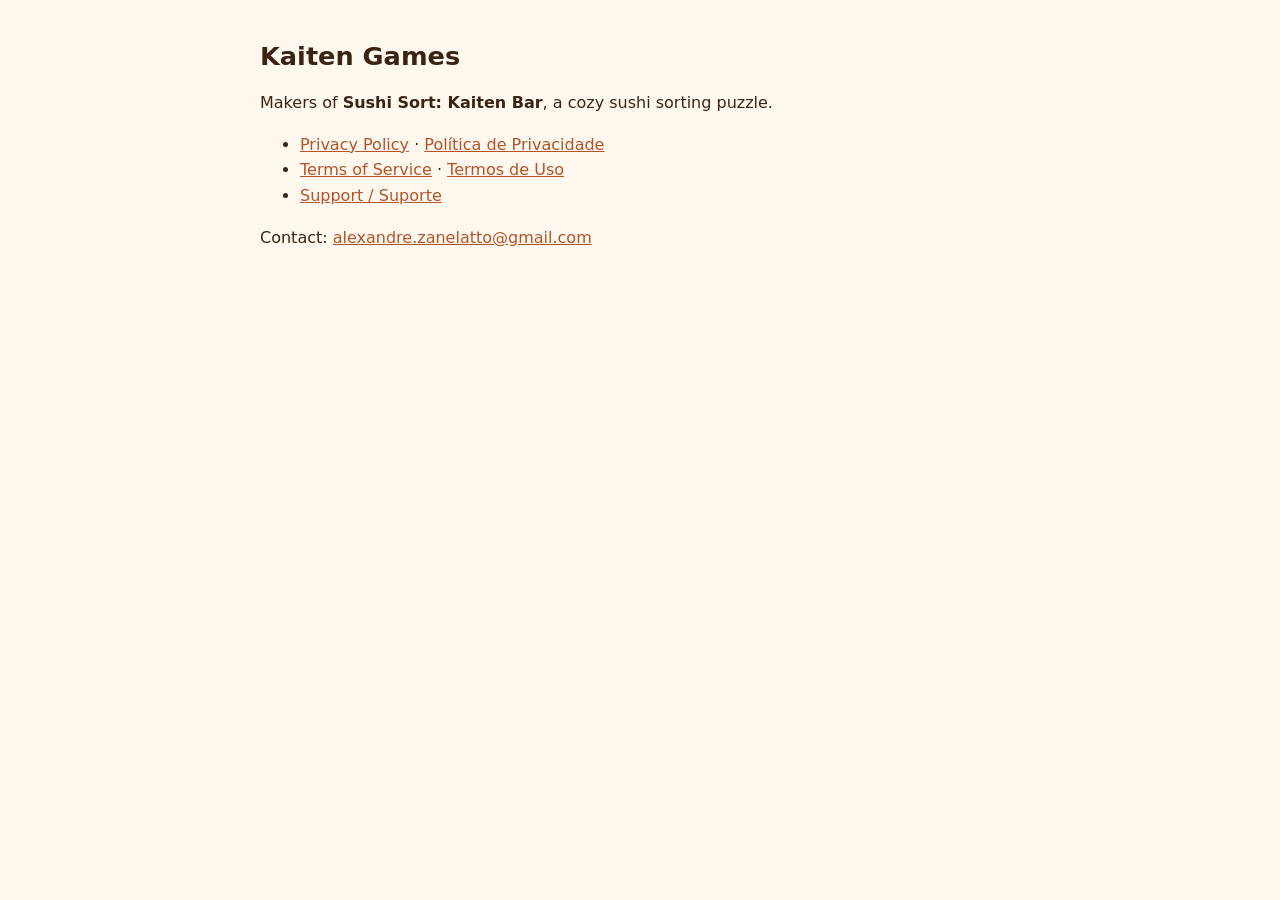
==== index.html @ 2e65b13c "Site: site/ de alexandredavi/kaiten@8bd3c73" ====
<!doctype html>
<html lang="en">
<head>
<meta charset="utf-8">
<meta name="viewport" content="width=device-width, initial-scale=1">
<title>Kaiten Games</title>
<link rel="stylesheet" href="style.css">
</head>
<body>
<main>
<h1>Kaiten Games</h1>
<p>Makers of <strong>Sushi Sort: Kaiten Bar</strong>, a cozy sushi sorting puzzle.</p>
<ul>
<li><a href="privacy.html">Privacy Policy</a> · <a href="privacidade.html">Política de Privacidade</a></li>
<li><a href="terms.html">Terms of Service</a> · <a href="termos.html">Termos de Uso</a></li>
<li><a href="support.html">Support / Suporte</a></li>
</ul>
<p>Contact: <a href="mailto:alexandre.zanelatto@gmail.com">alexandre.zanelatto@gmail.com</a></p>
</main>
</body>
</html>
---- style.css ----
/* Páginas públicas do Kaiten: legíveis no celular, sem dependências. */
body { margin: 0; background: #fff8ee; color: #3b2414; font: 16px/1.6 system-ui, -apple-system, "Segoe UI", Roboto, sans-serif; }
main { max-width: 760px; margin: 0 auto; padding: 24px 16px 48px; }
h1 { font-size: 1.6rem; line-height: 1.25; }
h2 { font-size: 1.2rem; margin-top: 2rem; }
h3 { font-size: 1rem; margin-bottom: .25rem; }
a { color: #b4532a; }
table { border-collapse: collapse; width: 100%; font-size: .95rem; }
th, td { border: 1px solid #e3cfb1; padding: 6px 8px; text-align: left; vertical-align: top; }
.meta, .lang { color: #7a5a40; font-size: .9rem; }
.lang { text-align: right; }
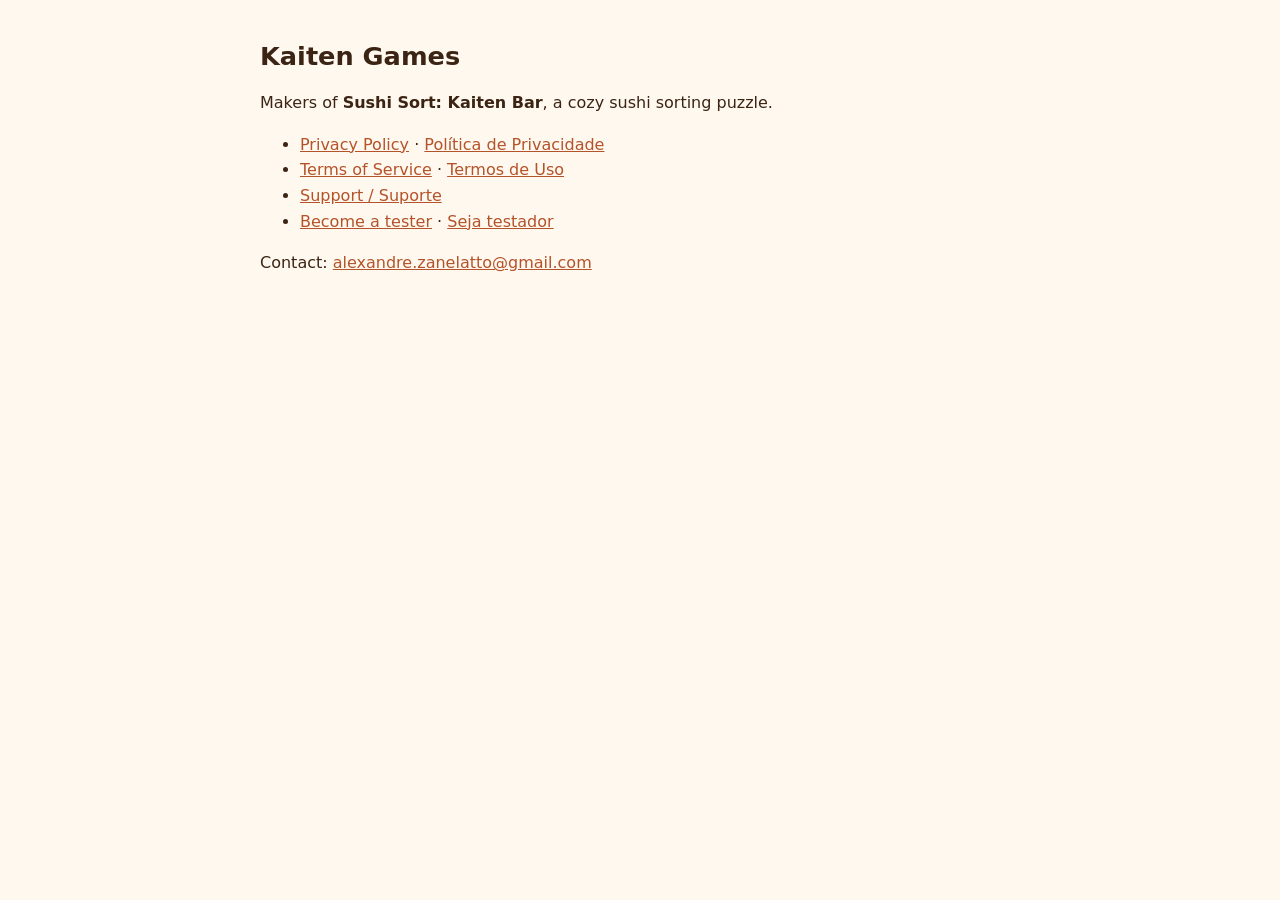
==== commit 88eeab05: "Site: site/ de alexandredavi/kaiten@a29f393" ====
--- a/index.html
+++ b/index.html
@@ -14,6 +14,7 @@
 <li><a href="privacy.html">Privacy Policy</a> · <a href="privacidade.html">Política de Privacidade</a></li>
 <li><a href="terms.html">Terms of Service</a> · <a href="termos.html">Termos de Uso</a></li>
 <li><a href="support.html">Support / Suporte</a></li>
+<li><a href="testers.html">Become a tester</a> · <a href="testadores.html">Seja testador</a></li>
 </ul>
 <p>Contact: <a href="mailto:alexandre.zanelatto@gmail.com">alexandre.zanelatto@gmail.com</a></p>
 </main>
--- a/style.css
+++ b/style.css
@@ -9,3 +9,5 @@
 th, td { border: 1px solid #e3cfb1; padding: 6px 8px; text-align: left; vertical-align: top; }
 .meta, .lang { color: #7a5a40; font-size: .9rem; }
 .lang { text-align: right; }
+.callout { background: #fdeccd; border-left: 4px solid #b4532a; padding: 10px 12px; }
+a { overflow-wrap: anywhere; }
